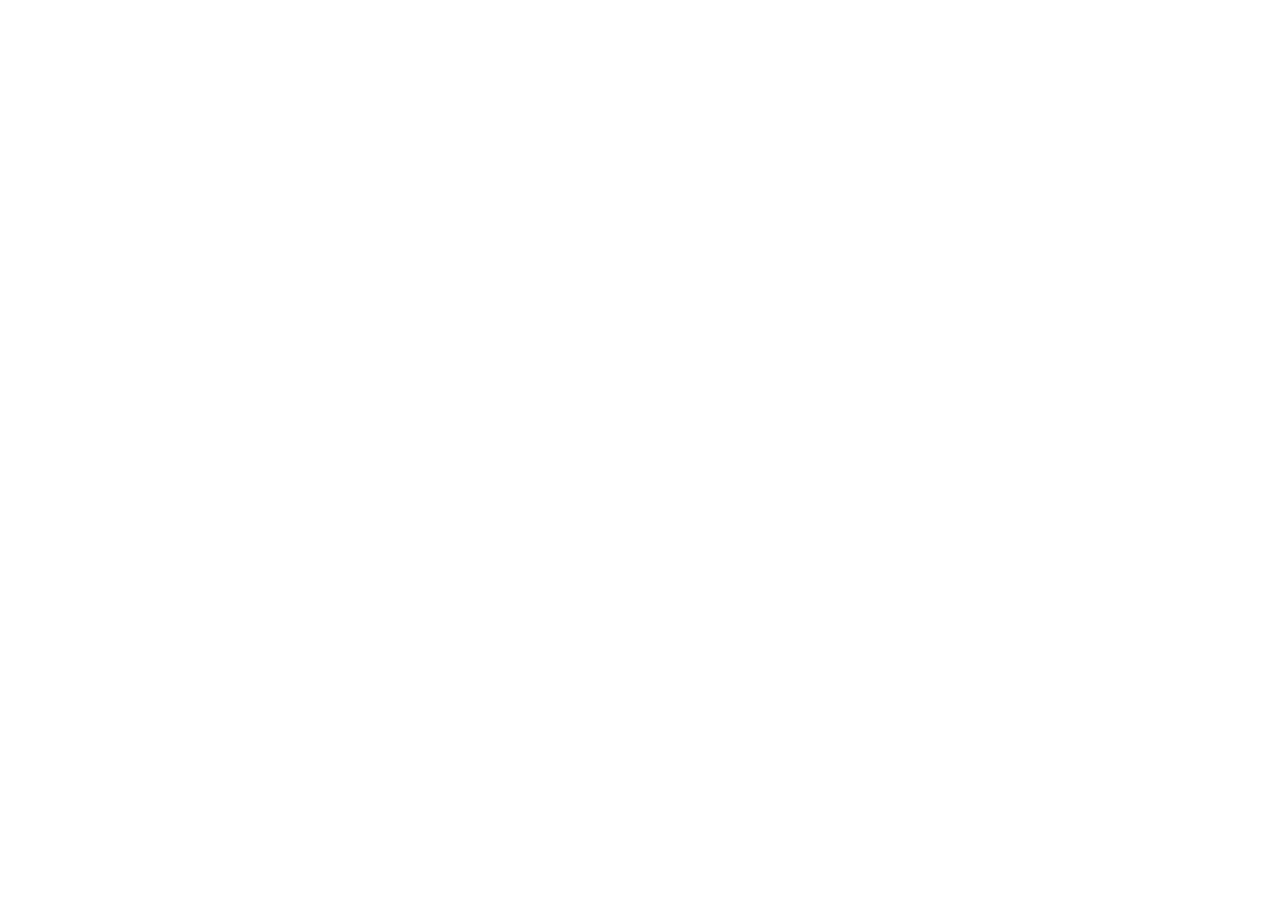
==== dashboard-viva/index.html @ 108382e8 "Add files via upload" ====
<!doctype html>
<html lang="pt-BR">
  <head>
    <meta charset="UTF-8" />
    <meta name="viewport" content="width=device-width, initial-scale=1.0" />
    <meta name="theme-color" content="#03070e" />
    <title>Zyvora Labs — Dashboard Viva</title>
    <script type="module" crossorigin src="/dashboard-viva/assets/index-BYWSsWXW.js"></script>
    <link rel="stylesheet" crossorigin href="/dashboard-viva/assets/index-CBDlg6F5.css">
  </head>
  <body>
    <div id="root"></div>
  </body>
</html>
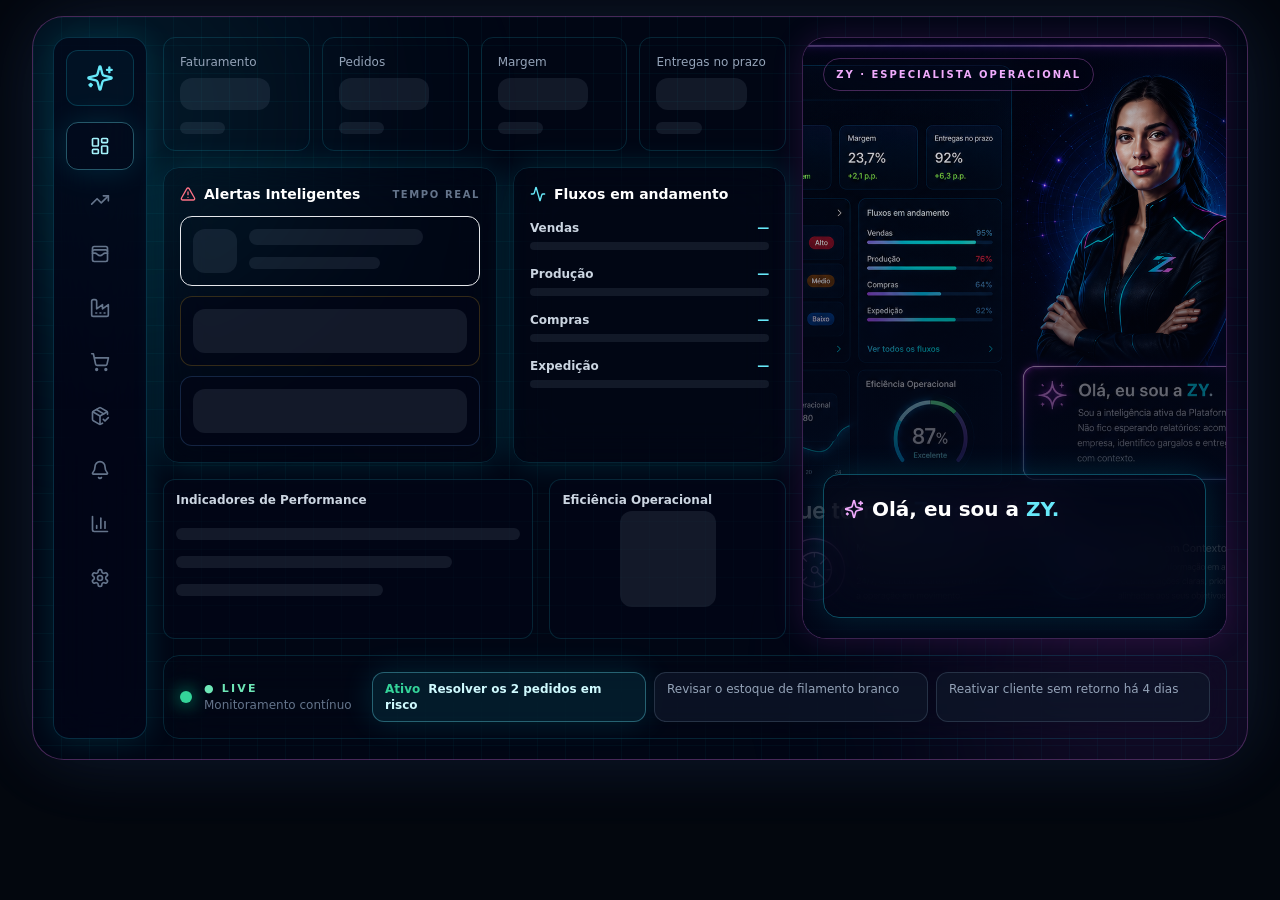
==== commit 907589d1: "Add files via upload" ====
--- a/dashboard-viva/index.html
+++ b/dashboard-viva/index.html
@@ -5,7 +5,7 @@
     <meta name="viewport" content="width=device-width, initial-scale=1.0" />
     <meta name="theme-color" content="#03070e" />
     <title>Zyvora Labs — Dashboard Viva</title>
-    <script type="module" crossorigin src="/dashboard-viva/assets/index-BYWSsWXW.js"></script>
+    <script type="module" crossorigin src="/dashboard-viva/assets/index-BiE87r6i.js"></script>
     <link rel="stylesheet" crossorigin href="/dashboard-viva/assets/index-CBDlg6F5.css">
   </head>
   <body>
--- a/dashboard-viva/assets/index-CBDlg6F5.css
+++ b/dashboard-viva/assets/index-CBDlg6F5.css
@@ -0,0 +1 @@
+*,:before,:after{--tw-border-spacing-x: 0;--tw-border-spacing-y: 0;--tw-translate-x: 0;--tw-translate-y: 0;--tw-rotate: 0;--tw-skew-x: 0;--tw-skew-y: 0;--tw-scale-x: 1;--tw-scale-y: 1;--tw-pan-x: ;--tw-pan-y: ;--tw-pinch-zoom: ;--tw-scroll-snap-strictness: proximity;--tw-gradient-from-position: ;--tw-gradient-via-position: ;--tw-gradient-to-position: ;--tw-ordinal: ;--tw-slashed-zero: ;--tw-numeric-figure: ;--tw-numeric-spacing: ;--tw-numeric-fraction: ;--tw-ring-inset: ;--tw-ring-offset-width: 0px;--tw-ring-offset-color: #fff;--tw-ring-color: rgb(59 130 246 / .5);--tw-ring-offset-shadow: 0 0 #0000;--tw-ring-shadow: 0 0 #0000;--tw-shadow: 0 0 #0000;--tw-shadow-colored: 0 0 #0000;--tw-blur: ;--tw-brightness: ;--tw-contrast: ;--tw-grayscale: ;--tw-hue-rotate: ;--tw-invert: ;--tw-saturate: ;--tw-sepia: ;--tw-drop-shadow: ;--tw-backdrop-blur: ;--tw-backdrop-brightness: ;--tw-backdrop-contrast: ;--tw-backdrop-grayscale: ;--tw-backdrop-hue-rotate: ;--tw-backdrop-invert: ;--tw-backdrop-opacity: ;--tw-backdrop-saturate: ;--tw-backdrop-sepia: ;--tw-contain-size: ;--tw-contain-layout: ;--tw-contain-paint: ;--tw-contain-style: }::backdrop{--tw-border-spacing-x: 0;--tw-border-spacing-y: 0;--tw-translate-x: 0;--tw-translate-y: 0;--tw-rotate: 0;--tw-skew-x: 0;--tw-skew-y: 0;--tw-scale-x: 1;--tw-scale-y: 1;--tw-pan-x: ;--tw-pan-y: ;--tw-pinch-zoom: ;--tw-scroll-snap-strictness: proximity;--tw-gradient-from-position: ;--tw-gradient-via-position: ;--tw-gradient-to-position: ;--tw-ordinal: ;--tw-slashed-zero: ;--tw-numeric-figure: ;--tw-numeric-spacing: ;--tw-numeric-fraction: ;--tw-ring-inset: ;--tw-ring-offset-width: 0px;--tw-ring-offset-color: #fff;--tw-ring-color: rgb(59 130 246 / .5);--tw-ring-offset-shadow: 0 0 #0000;--tw-ring-shadow: 0 0 #0000;--tw-shadow: 0 0 #0000;--tw-shadow-colored: 0 0 #0000;--tw-blur: ;--tw-brightness: ;--tw-contrast: ;--tw-grayscale: ;--tw-hue-rotate: ;--tw-invert: ;--tw-saturate: ;--tw-sepia: ;--tw-drop-shadow: ;--tw-backdrop-blur: ;--tw-backdrop-brightness: ;--tw-backdrop-contrast: ;--tw-backdrop-grayscale: ;--tw-backdrop-hue-rotate: ;--tw-backdrop-invert: ;--tw-backdrop-opacity: ;--tw-backdrop-saturate: ;--tw-backdrop-sepia: ;--tw-contain-size: ;--tw-contain-layout: ;--tw-contain-paint: ;--tw-contain-style: }*,:before,:after{box-sizing:border-box;border-width:0;border-style:solid;border-color:#e5e7eb}:before,:after{--tw-content: ""}html,:host{line-height:1.5;-webkit-text-size-adjust:100%;-moz-tab-size:4;-o-tab-size:4;tab-size:4;font-family:Inter,ui-sans-serif,system-ui,sans-serif;font-feature-settings:normal;font-variation-settings:normal;-webkit-tap-highlight-color:transparent}body{margin:0;line-height:inherit}hr{height:0;color:inherit;border-top-width:1px}abbr:where([title]){-webkit-text-decoration:underline dotted;text-decoration:underline dotted}h1,h2,h3,h4,h5,h6{font-size:inherit;font-weight:inherit}a{color:inherit;text-decoration:inherit}b,strong{font-weight:bolder}code,kbd,samp,pre{font-family:ui-monospace,SFMono-Regular,Menlo,Monaco,Consolas,Liberation Mono,Courier New,monospace;font-feature-settings:normal;font-variation-settings:normal;font-size:1em}small{font-size:80%}sub,sup{font-size:75%;line-height:0;position:relative;vertical-align:baseline}sub{bottom:-.25em}sup{top:-.5em}table{text-indent:0;border-color:inherit;border-collapse:collapse}button,input,optgroup,select,textarea{font-family:inherit;font-feature-settings:inherit;font-variation-settings:inherit;font-size:100%;font-weight:inherit;line-height:inherit;letter-spacing:inherit;color:inherit;margin:0;padding:0}button,select{text-transform:none}button,input:where([type=button]),input:where([type=reset]),input:where([type=submit]){-webkit-appearance:button;background-color:transparent;background-image:none}:-moz-focusring{outline:auto}:-moz-ui-invalid{box-shadow:none}progress{vertical-align:baseline}::-webkit-inner-spin-button,::-webkit-outer-spin-button{height:auto}[type=search]{-webkit-appearance:textfield;outline-offset:-2px}::-webkit-search-decoration{-webkit-appearance:none}::-webkit-file-upload-button{-webkit-appearance:button;font:inherit}summary{display:list-item}blockquote,dl,dd,h1,h2,h3,h4,h5,h6,hr,figure,p,pre{margin:0}fieldset{margin:0;padding:0}legend{padding:0}ol,ul,menu{list-style:none;margin:0;padding:0}dialog{padding:0}textarea{resize:vertical}input::-moz-placeholder,textarea::-moz-placeholder{opacity:1;color:#9ca3af}input::placeholder,textarea::placeholder{opacity:1;color:#9ca3af}button,[role=button]{cursor:pointer}:disabled{cursor:default}img,svg,video,canvas,audio,iframe,embed,object{display:block;vertical-align:middle}img,video{max-width:100%;height:auto}[hidden]:where(:not([hidden=until-found])){display:none}.sr-only{position:absolute;width:1px;height:1px;padding:0;margin:-1px;overflow:hidden;clip:rect(0,0,0,0);white-space:nowrap;border-width:0}.pointer-events-none{pointer-events:none}.absolute{position:absolute}.relative{position:relative}.inset-0{top:0;right:0;bottom:0;left:0}.inset-x-0{left:0;right:0}.inset-x-3{left:.75rem;right:.75rem}.-bottom-28{bottom:-7rem}.-left-24{left:-6rem}.-right-24{right:-6rem}.-top-24{top:-6rem}.bottom-3{bottom:.75rem}.bottom-5{bottom:1.25rem}.left-3{left:.75rem}.left-5{left:1.25rem}.right-5{right:1.25rem}.top-0{top:0}.top-3{top:.75rem}.top-5{top:1.25rem}.mx-auto{margin-left:auto;margin-right:auto}.mb-1{margin-bottom:.25rem}.mb-1\.5{margin-bottom:.375rem}.mb-2{margin-bottom:.5rem}.mb-3{margin-bottom:.75rem}.mb-4{margin-bottom:1rem}.ml-0\.5{margin-left:.125rem}.ml-auto{margin-left:auto}.mr-2{margin-right:.5rem}.mt-2{margin-top:.5rem}.mt-3{margin-top:.75rem}.mt-4{margin-top:1rem}.mt-5{margin-top:1.25rem}.inline-block{display:inline-block}.flex{display:flex}.grid{display:grid}.hidden{display:none}.h-10{height:2.5rem}.h-11{height:2.75rem}.h-12{height:3rem}.h-14{height:3.5rem}.h-2{height:.5rem}.h-24{height:6rem}.h-28{height:7rem}.h-3{height:.75rem}.h-4{height:1rem}.h-40{height:10rem}.h-5{height:1.25rem}.h-7{height:1.75rem}.h-8{height:2rem}.h-96{height:24rem}.h-\[118px\]{height:118px}.h-full{height:100%}.min-h-\[520px\]{min-height:520px}.min-h-\[66px\]{min-height:66px}.min-h-screen{min-height:100vh}.w-0\.5{width:.125rem}.w-10{width:2.5rem}.w-11{width:2.75rem}.w-2\/5{width:40%}.w-24{width:6rem}.w-28{width:7rem}.w-3{width:.75rem}.w-3\/5{width:60%}.w-4{width:1rem}.w-4\/5{width:80%}.w-5{width:1.25rem}.w-7{width:1.75rem}.w-96{width:24rem}.w-\[94px\]{width:94px}.w-\[calc\(100\%-24px\)\]{width:calc(100% - 24px)}.w-full{width:100%}.min-w-0{min-width:0px}.max-w-\[1520px\]{max-width:1520px}.max-w-md{max-width:28rem}.flex-1{flex:1 1 0%}.shrink-0{flex-shrink:0}.origin-center{transform-origin:center}.-rotate-90{--tw-rotate: -90deg;transform:translate(var(--tw-translate-x),var(--tw-translate-y)) rotate(var(--tw-rotate)) skew(var(--tw-skew-x)) skewY(var(--tw-skew-y)) scaleX(var(--tw-scale-x)) scaleY(var(--tw-scale-y))}@keyframes livePulse{0%,to{opacity:.45;transform:scale(.9)}50%{opacity:1;transform:scale(1.12)}}.animate-livePulse{animation:livePulse 1.6s ease-in-out infinite}@keyframes pulse{50%{opacity:.5}}.animate-pulse{animation:pulse 2s cubic-bezier(.4,0,.6,1) infinite}.flex-col{flex-direction:column}.items-center{align-items:center}.justify-center{justify-content:center}.justify-between{justify-content:space-between}.gap-1\.5{gap:.375rem}.gap-2{gap:.5rem}.gap-3{gap:.75rem}.gap-4{gap:1rem}.space-y-2\.5>:not([hidden])~:not([hidden]){--tw-space-y-reverse: 0;margin-top:calc(.625rem * calc(1 - var(--tw-space-y-reverse)));margin-bottom:calc(.625rem * var(--tw-space-y-reverse))}.space-y-4>:not([hidden])~:not([hidden]){--tw-space-y-reverse: 0;margin-top:calc(1rem * calc(1 - var(--tw-space-y-reverse)));margin-bottom:calc(1rem * var(--tw-space-y-reverse))}.overflow-hidden{overflow:hidden}.overflow-visible{overflow:visible}.truncate{overflow:hidden;text-overflow:ellipsis;white-space:nowrap}.rounded-2xl{border-radius:1rem}.rounded-3xl{border-radius:1.5rem}.rounded-\[32px\]{border-radius:32px}.rounded-full{border-radius:9999px}.rounded-xl{border-radius:.75rem}.border{border-width:1px}.border-amber-400\/20{border-color:#fbbf2433}.border-amber-400\/30{border-color:#fbbf244d}.border-blue-400\/20{border-color:#60a5fa33}.border-blue-400\/30{border-color:#60a5fa4d}.border-cyan-300\/35{border-color:#67e8f959}.border-cyan-400\/15{border-color:#22d3ee26}.border-cyan-400\/20{border-color:#22d3ee33}.border-cyan-400\/35{border-color:#22d3ee59}.border-fuchsia-400\/25{border-color:#e879f940}.border-fuchsia-400\/30{border-color:#e879f94d}.border-rose-400\/30{border-color:#fb71854d}.border-rose-400\/50{border-color:#fb718580}.border-rose-500\/65{border-color:#f43f5ea6}.border-slate-700\/70{border-color:#334155b3}.border-transparent{border-color:transparent}.bg-\[\#03070e\]{--tw-bg-opacity: 1;background-color:rgb(3 7 14 / var(--tw-bg-opacity, 1))}.bg-amber-400\/10{background-color:#fbbf241a}.bg-blue-400\/10{background-color:#60a5fa1a}.bg-cyan-300{--tw-bg-opacity: 1;background-color:rgb(103 232 249 / var(--tw-bg-opacity, 1))}.bg-cyan-400\/10{background-color:#22d3ee1a}.bg-cyan-400\/\[0\.04\]{background-color:#22d3ee0a}.bg-emerald-400{--tw-bg-opacity: 1;background-color:rgb(52 211 153 / var(--tw-bg-opacity, 1))}.bg-fuchsia-500\/10{background-color:#d946ef1a}.bg-rose-500{--tw-bg-opacity: 1;background-color:rgb(244 63 94 / var(--tw-bg-opacity, 1))}.bg-rose-500\/20{background-color:#f43f5e33}.bg-slate-800{--tw-bg-opacity: 1;background-color:rgb(30 41 59 / var(--tw-bg-opacity, 1))}.bg-slate-900\/70{background-color:#0f172ab3}.bg-slate-950\/60{background-color:#02061799}.bg-slate-950\/65{background-color:#020617a6}.bg-slate-950\/70{background-color:#020617b3}.bg-\[radial-gradient\(circle_at_78\%_28\%\,rgba\(217\,70\,239\,\.14\)\,transparent_28\%\)\,radial-gradient\(circle_at_64\%_62\%\,rgba\(0\,231\,255\,\.12\)\,transparent_36\%\)\]{background-image:radial-gradient(circle at 78% 28%,rgba(217,70,239,.14),transparent 28%),radial-gradient(circle at 64% 62%,rgba(0,231,255,.12),transparent 36%)}.bg-gradient-to-b{background-image:linear-gradient(to bottom,var(--tw-gradient-stops))}.bg-gradient-to-r{background-image:linear-gradient(to right,var(--tw-gradient-stops))}.bg-gradient-to-t{background-image:linear-gradient(to top,var(--tw-gradient-stops))}.from-rose-500{--tw-gradient-from: #f43f5e var(--tw-gradient-from-position);--tw-gradient-to: rgb(244 63 94 / 0) var(--tw-gradient-to-position);--tw-gradient-stops: var(--tw-gradient-from), var(--tw-gradient-to)}.from-slate-950{--tw-gradient-from: #020617 var(--tw-gradient-from-position);--tw-gradient-to: rgb(2 6 23 / 0) var(--tw-gradient-to-position);--tw-gradient-stops: var(--tw-gradient-from), var(--tw-gradient-to)}.from-slate-950\/55{--tw-gradient-from: rgb(2 6 23 / .55) var(--tw-gradient-from-position);--tw-gradient-to: rgb(2 6 23 / 0) var(--tw-gradient-to-position);--tw-gradient-stops: var(--tw-gradient-from), var(--tw-gradient-to)}.from-violet-500{--tw-gradient-from: #8b5cf6 var(--tw-gradient-from-position);--tw-gradient-to: rgb(139 92 246 / 0) var(--tw-gradient-to-position);--tw-gradient-stops: var(--tw-gradient-from), var(--tw-gradient-to)}.via-cyan-400{--tw-gradient-to: rgb(34 211 238 / 0) var(--tw-gradient-to-position);--tw-gradient-stops: var(--tw-gradient-from), #22d3ee var(--tw-gradient-via-position), var(--tw-gradient-to)}.to-emerald-400{--tw-gradient-to: #34d399 var(--tw-gradient-to-position)}.to-orange-400{--tw-gradient-to: #fb923c var(--tw-gradient-to-position)}.to-transparent{--tw-gradient-to: transparent var(--tw-gradient-to-position)}.object-cover{-o-object-fit:cover;object-fit:cover}.object-\[79\%_center\]{-o-object-position:79% center;object-position:79% center}.p-3{padding:.75rem}.p-4{padding:1rem}.p-5{padding:1.25rem}.px-2\.5{padding-left:.625rem;padding-right:.625rem}.px-3{padding-left:.75rem;padding-right:.75rem}.py-1{padding-top:.25rem;padding-bottom:.25rem}.py-2{padding-top:.5rem;padding-bottom:.5rem}.py-4{padding-top:1rem;padding-bottom:1rem}.align-middle{vertical-align:middle}.text-2xl{font-size:1.5rem;line-height:2rem}.text-3xl{font-size:1.875rem;line-height:2.25rem}.text-\[10px\]{font-size:10px}.text-\[11px\]{font-size:11px}.text-sm{font-size:.875rem;line-height:1.25rem}.text-xl{font-size:1.25rem;line-height:1.75rem}.text-xs{font-size:.75rem;line-height:1rem}.font-black{font-weight:900}.font-bold{font-weight:700}.font-medium{font-weight:500}.font-semibold{font-weight:600}.uppercase{text-transform:uppercase}.leading-6{line-height:1.5rem}.tracking-\[0\.16em\]{letter-spacing:.16em}.tracking-\[0\.2em\]{letter-spacing:.2em}.tracking-tight{letter-spacing:-.025em}.tracking-wide{letter-spacing:.025em}.text-amber-300{--tw-text-opacity: 1;color:rgb(252 211 77 / var(--tw-text-opacity, 1))}.text-blue-300{--tw-text-opacity: 1;color:rgb(147 197 253 / var(--tw-text-opacity, 1))}.text-cyan-100{--tw-text-opacity: 1;color:rgb(207 250 254 / var(--tw-text-opacity, 1))}.text-cyan-200{--tw-text-opacity: 1;color:rgb(165 243 252 / var(--tw-text-opacity, 1))}.text-cyan-300{--tw-text-opacity: 1;color:rgb(103 232 249 / var(--tw-text-opacity, 1))}.text-emerald-300{--tw-text-opacity: 1;color:rgb(110 231 183 / var(--tw-text-opacity, 1))}.text-emerald-400{--tw-text-opacity: 1;color:rgb(52 211 153 / var(--tw-text-opacity, 1))}.text-fuchsia-300{--tw-text-opacity: 1;color:rgb(240 171 252 / var(--tw-text-opacity, 1))}.text-rose-200{--tw-text-opacity: 1;color:rgb(254 205 211 / var(--tw-text-opacity, 1))}.text-rose-300{--tw-text-opacity: 1;color:rgb(253 164 175 / var(--tw-text-opacity, 1))}.text-rose-400{--tw-text-opacity: 1;color:rgb(251 113 133 / var(--tw-text-opacity, 1))}.text-slate-300{--tw-text-opacity: 1;color:rgb(203 213 225 / var(--tw-text-opacity, 1))}.text-slate-400{--tw-text-opacity: 1;color:rgb(148 163 184 / var(--tw-text-opacity, 1))}.text-slate-500{--tw-text-opacity: 1;color:rgb(100 116 139 / var(--tw-text-opacity, 1))}.text-white{--tw-text-opacity: 1;color:rgb(255 255 255 / var(--tw-text-opacity, 1))}.shadow-\[0_0_18px_rgba\(0\,255\,179\,\.8\)\]{--tw-shadow: 0 0 18px rgba(0,255,179,.8);--tw-shadow-colored: 0 0 18px var(--tw-shadow-color);box-shadow:var(--tw-ring-offset-shadow, 0 0 #0000),var(--tw-ring-shadow, 0 0 #0000),var(--tw-shadow)}.shadow-\[0_0_80px_rgba\(0\,231\,255\,\.08\)\,0_0_80px_rgba\(217\,70\,239\,\.07\)\]{--tw-shadow: 0 0 80px rgba(0,231,255,.08),0 0 80px rgba(217,70,239,.07);--tw-shadow-colored: 0 0 80px var(--tw-shadow-color), 0 0 80px var(--tw-shadow-color);box-shadow:var(--tw-ring-offset-shadow, 0 0 #0000),var(--tw-ring-shadow, 0 0 #0000),var(--tw-shadow)}.shadow-magenta{--tw-shadow: 0 0 32px rgba(217, 70, 239, .14);--tw-shadow-colored: 0 0 32px var(--tw-shadow-color);box-shadow:var(--tw-ring-offset-shadow, 0 0 #0000),var(--tw-ring-shadow, 0 0 #0000),var(--tw-shadow)}.shadow-neon{--tw-shadow: 0 0 32px rgba(0, 231, 255, .14);--tw-shadow-colored: 0 0 32px var(--tw-shadow-color);box-shadow:var(--tw-ring-offset-shadow, 0 0 #0000),var(--tw-ring-shadow, 0 0 #0000),var(--tw-shadow)}.blur{--tw-blur: blur(8px);filter:var(--tw-blur) var(--tw-brightness) var(--tw-contrast) var(--tw-grayscale) var(--tw-hue-rotate) var(--tw-invert) var(--tw-saturate) var(--tw-sepia) var(--tw-drop-shadow)}.blur-\[110px\]{--tw-blur: blur(110px);filter:var(--tw-blur) var(--tw-brightness) var(--tw-contrast) var(--tw-grayscale) var(--tw-hue-rotate) var(--tw-invert) var(--tw-saturate) var(--tw-sepia) var(--tw-drop-shadow)}.blur-\[120px\]{--tw-blur: blur(120px);filter:var(--tw-blur) var(--tw-brightness) var(--tw-contrast) var(--tw-grayscale) var(--tw-hue-rotate) var(--tw-invert) var(--tw-saturate) var(--tw-sepia) var(--tw-drop-shadow)}.filter{filter:var(--tw-blur) var(--tw-brightness) var(--tw-contrast) var(--tw-grayscale) var(--tw-hue-rotate) var(--tw-invert) var(--tw-saturate) var(--tw-sepia) var(--tw-drop-shadow)}.backdrop-blur-xl{--tw-backdrop-blur: blur(24px);-webkit-backdrop-filter:var(--tw-backdrop-blur) var(--tw-backdrop-brightness) var(--tw-backdrop-contrast) var(--tw-backdrop-grayscale) var(--tw-backdrop-hue-rotate) var(--tw-backdrop-invert) var(--tw-backdrop-opacity) var(--tw-backdrop-saturate) var(--tw-backdrop-sepia);backdrop-filter:var(--tw-backdrop-blur) var(--tw-backdrop-brightness) var(--tw-backdrop-contrast) var(--tw-backdrop-grayscale) var(--tw-backdrop-hue-rotate) var(--tw-backdrop-invert) var(--tw-backdrop-opacity) var(--tw-backdrop-saturate) var(--tw-backdrop-sepia)}.transition{transition-property:color,background-color,border-color,text-decoration-color,fill,stroke,opacity,box-shadow,transform,filter,backdrop-filter;transition-timing-function:cubic-bezier(.4,0,.2,1);transition-duration:.15s}:root{color-scheme:dark;font-family:Inter,ui-sans-serif,system-ui,-apple-system,BlinkMacSystemFont,Segoe UI,sans-serif;background:#03070e;color:#f8fafc;font-synthesis:none;text-rendering:optimizeLegibility}*{box-sizing:border-box}html{background:#03070e}body{margin:0;min-width:320px;min-height:100vh;overflow-x:hidden;background:radial-gradient(circle at 12% 15%,rgba(0,231,255,.1),transparent 28%),radial-gradient(circle at 88% 18%,rgba(217,70,239,.09),transparent 28%),#03070e}button,a{-webkit-tap-highlight-color:transparent}.zy-grid-bg{background-image:linear-gradient(rgba(0,231,255,.035) 1px,transparent 1px),linear-gradient(90deg,rgba(0,231,255,.035) 1px,transparent 1px);background-size:28px 28px}.zy-skeleton{position:relative;overflow:hidden;background:#94a3b81f}.zy-skeleton:after{content:"";position:absolute;top:0;right:0;bottom:0;left:0;background:linear-gradient(105deg,transparent 22%,rgba(255,255,255,.12) 45%,transparent 68%);transform:translate(-120%);animation:skeletonSweep 1.1s ease-in-out infinite}@keyframes skeletonSweep{to{transform:translate(120%)}}.zy-alert-flash{animation:alertFlash 1.15s ease-in-out 3}@keyframes alertFlash{0%,to{box-shadow:0 0 #ff3b5c00;border-color:#ff3b5c6b}50%{box-shadow:0 0 30px #ff3b5c47;border-color:#ff3b5cf2}}.zy-live-fast{animation-duration:.55s!important}@media(prefers-reduced-motion:reduce){*,*:before,*:after{scroll-behavior:auto!important;animation-duration:.01ms!important;animation-iteration-count:1!important;transition-duration:.01ms!important}}.hover\:border-cyan-300\/15:hover{border-color:#67e8f926}.hover\:bg-cyan-400\/\[0\.05\]:hover{background-color:#22d3ee0d}.hover\:text-cyan-200:hover{--tw-text-opacity: 1;color:rgb(165 243 252 / var(--tw-text-opacity, 1))}.group:hover .group-hover\:scale-110{--tw-scale-x: 1.1;--tw-scale-y: 1.1;transform:translate(var(--tw-translate-x),var(--tw-translate-y)) rotate(var(--tw-rotate)) skew(var(--tw-skew-x)) skewY(var(--tw-skew-y)) scaleX(var(--tw-scale-x)) scaleY(var(--tw-scale-y))}@media(min-width:640px){.sm\:grid-cols-2{grid-template-columns:repeat(2,minmax(0,1fr))}.sm\:p-5{padding:1.25rem}.sm\:px-6{padding-left:1.5rem;padding-right:1.5rem}}@media(min-width:768px){.md\:flex{display:flex}.md\:grid-cols-3{grid-template-columns:repeat(3,minmax(0,1fr))}}@media(min-width:1024px){.lg\:grid-cols-4{grid-template-columns:repeat(4,minmax(0,1fr))}.lg\:grid-cols-\[1\.1fr_\.9fr\]{grid-template-columns:1.1fr .9fr}.lg\:grid-cols-\[1\.22fr_\.78fr\]{grid-template-columns:1.22fr .78fr}.lg\:grid-cols-\[180px_1fr\]{grid-template-columns:180px 1fr}.lg\:px-8{padding-left:2rem;padding-right:2rem}}@media(min-width:1280px){.xl\:grid-cols-\[1\.35fr_\.92fr\]{grid-template-columns:1.35fr .92fr}}
